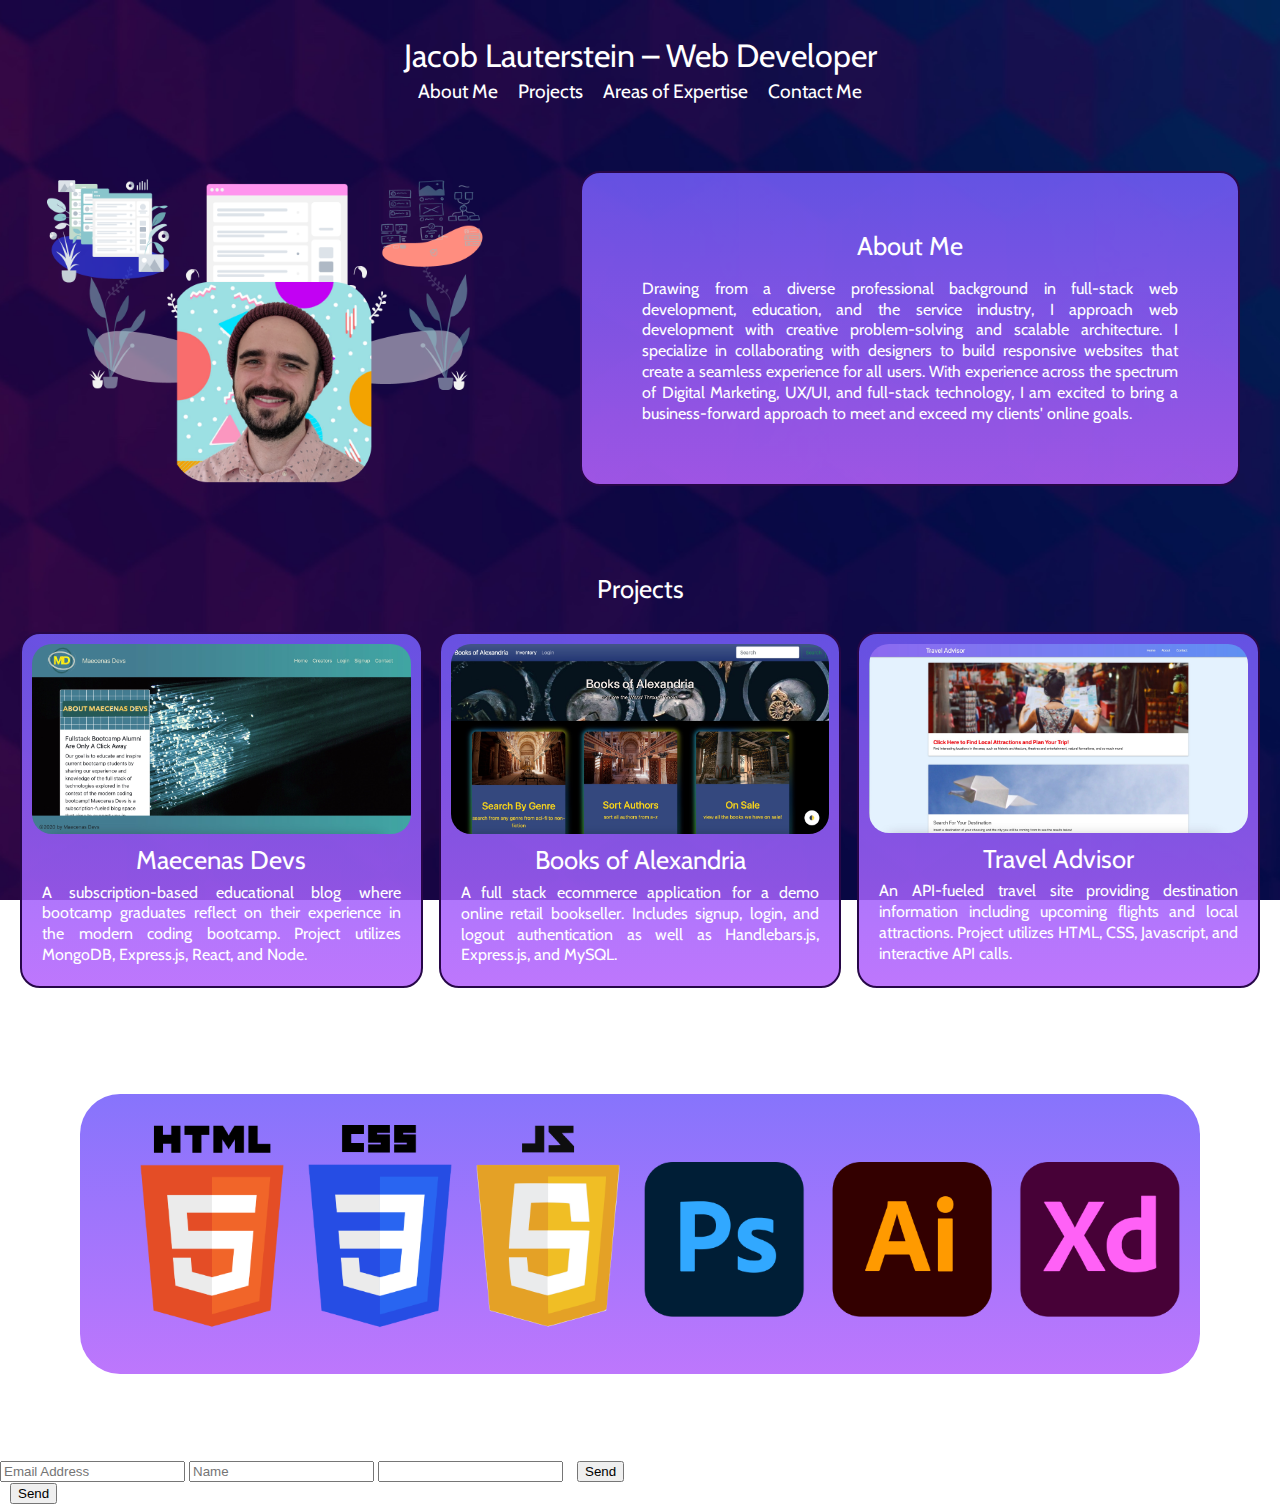
==== index.html @ 99611039 "readding thanks.html" ====
<!DOCTYPE html>
<html lang="en">
<head>
  <meta charset="UTF-8">
  <meta http-equiv="X-UA-Compatible" content="IE=edge">
  <meta name="viewport" content="width=device-width, initial-scale=1.0">
  <link rel="stylesheet" href="https://fonts.googleapis.com/css?family=Cabin">
  <link rel="stylesheet" href="./assets/reset.css">
  <link rel="stylesheet" href="./assets/style.css">
  <title>Jake Lauterstein Portfolio
  </title>
</head>
<body>
  <header>
    <nav>
      <ul class='flex-col'>
        <li>
          <h1>Jacob Lauterstein – Web Developer</h1>
        </li>
        <div class='flex'>
        <li>
          <a href="#about">About Me</a>
        </li>
        <li>
          <a href="#projects">Projects</a> 
        </li>
        <li>
          <a href="#expertise">Areas of Expertise</a> 
        </li>
        <li>
          <a href="#contact">Contact Me</a> 
        </li>
      </div>
    </ul>
    </nav>
  </header>


  <main>
    <!-- ABOUT SECTION -->
    <section class='flex section about' id='about'>
      <div>
        <img class='headshot' src="./assets/images/banner-plus-hs.png" alt="">
      </div>
          <div class="about-text-cont">
           
            <h2 class='section-title about-title'>About Me</h2>
            <p class='about-copy'>
              Drawing from a diverse professional background in full-stack web development, education, and the service industry, I approach web development with creative problem-solving and scalable architecture. I specialize in collaborating with designers to build responsive websites that create a seamless experience for all users. With experience across the spectrum of Digital Marketing, UX/UI, and full-stack technology, I am excited to bring a business-forward approach to meet and exceed my clients' online goals.
            </p>
          </div>

    </section>
    <!-- PROJECT SECTION -->
    <section class='section projects' id='projects'>
      <h2 class='section-title projects-title'>Projects</h2>
      <div class='article-cont'>
      <article>
        <img class='project-img' src="./assets/images/maecenas-devs.jpg" alt="blog site">
        <h2>Maecenas Devs</h2>
        <p>A subscription-based educational blog where bootcamp graduates reflect on their experience in the modern coding bootcamp. Project utilizes MongoDB, Express.js, React, and Node.</p>
      </article>
      <article>
        <img class='project-img' src="./assets/images/books-of-alexandria.jpg" alt="ecommerce site">
        <h2>Books of Alexandria</h2>
        <p>A full stack ecommerce application for a demo online retail bookseller. Includes signup, login, and logout authentication as well as Handlebars.js, Express.js, and MySQL.</p>
      </article>
      <article>
        <img class='project-img' src="./assets/images/trip-advisor.jpg" alt="travel advisor site">
        <h2>Travel Advisor</h2>
        <p>An API-fueled travel site providing destination information including upcoming flights and local attractions. Project utilizes HTML, CSS, Javascript, and interactive API calls.</p>
      </article>
    </div>
    </section>
     <!-- EXPERTISE SECTION -->
    <section class='section expertise' id='expertise'>
      <h2 class='section-title expertise-title'>Areas of Expertise</h2>
      <div class='software-img'>
        <img src="./assets/images/software-all.png" alt="web development software">
      </div>
    </section>
     <!-- CONTACT SECTION -->
    <section class='section contact' id='contact'>
      <h2 class='section-title contact-title'>Contact Me</h2>

      <form action="https://formsubmit.co/jakelauterstein@gmail.com" method="POST">
        <input type="email" name="email" placeholder="Email Address" required>
        <input type="hidden" name="_next" value="https://jakelauterstein.github.io/html-css-portfolio/">
        <input type="text" name="name" placeholder="Name" required>
        <input type="email" name="email" required>
        <a href="./thanks.html">
        <button type="submit">Send</button>
      </a>
      </form>

      <a href="./thanks.html">
        <button type="submit">Send</button>
      </a>
      
    </section>
    <footer>

    </footer>
  </main>
  
</body>
</html>
---- assets/style.css ----
:root {
  --grad-bg: linear-gradient(0deg, rgba(179,97,252,0.8646052170868348) 0%, rgba(115,93,251,0.8590029761904762) 100%);

}

html { 
  background: url(../assets/images/port-bg.jpg) no-repeat center center fixed; 
  -webkit-background-size: cover;
  -moz-background-size: cover;
  -o-background-size: cover;
  background-size: cover;
  scroll-behavior: smooth;

}

body {
  font-family: Cabin, sans-serif;
  color: white;
}

p {
  text-align: justify;
}

/* BEGIN UTILITY CLASSES */

.flex {
  display: flex;
}

.flex-1 {
  flex: 1;
}
.flex-2 {
  flex: 2;
}
.flex-col {
  display: flex;
  flex-direction: column;
  align-items: center;
}

.flex-margin {
  margin-left: auto;
}

/* BEGIN ELEMENT CLASSES */

h1 {
  font-size: 2rem;
  margin: 10px;
}

h2{
  font-size: 1.6rem;
  margin: 10px;
}

a {
  font-size: 1.2rem;
  color: white;
  margin: 10px;
}

p {
  margin: 10px;
  line-height: 1.3;
}

nav {
  margin: 30px;
}

/* BEGIN HERO STYLES */

.hero-img {
  width: 600px;
  margin: 0 auto;
  padding: 20px;
  padding-bottom: 0;
  justify-content: center;
}


/* BEGIN ABOUT STYLE */

.about {
  justify-content: center;
  align-items: center;
}

.headshot {
display: flex;
flex-direction: column;
align-items: center;
padding: 20px;
border-radius: 110px;
width: 500px;
}
.about-text-cont {
display: flex;
flex-direction: column;
align-items: center;
padding: 50px ;
background: var(--grad-bg); 
border:2px solid #270748;
border-radius: 20px; 
flex: 1;
text-align: center;
margin: 40px;
}

.about-copy {
 text-align: justify;
}



/* BEGIN PROJECT STYLE */

.project-img {
  border-radius: 20px;
}

.projects {
  padding: 20px;
}

article {
  padding: 10px;
  background: var(--grad-bg); 
  border:2px solid #270748;
  border-radius: 20px;
  flex: 1;
  text-align: center;
}

.projects-title {
  text-align: center;
  padding: 20px;
}

.article-cont {
  display: flex;
  gap: 1rem;
}

article img {
  width: 100%;
}

/* BEGIN EXPERTISE STYLING */

.software-img {
  background: var(--grad-bg); 
  margin: 10px 80px;
  border-radius: 40px;
}

.software-img img {
  padding: 10px 20px;
  width: 100%;
}

.expertise-title {
  text-align: center;
  padding: 20px;
}

/* BEGIN CONTACT ME STYLE */

.contact-title {
  text-align: center;
  padding: 20px;
}

form {

}

input {
  
}
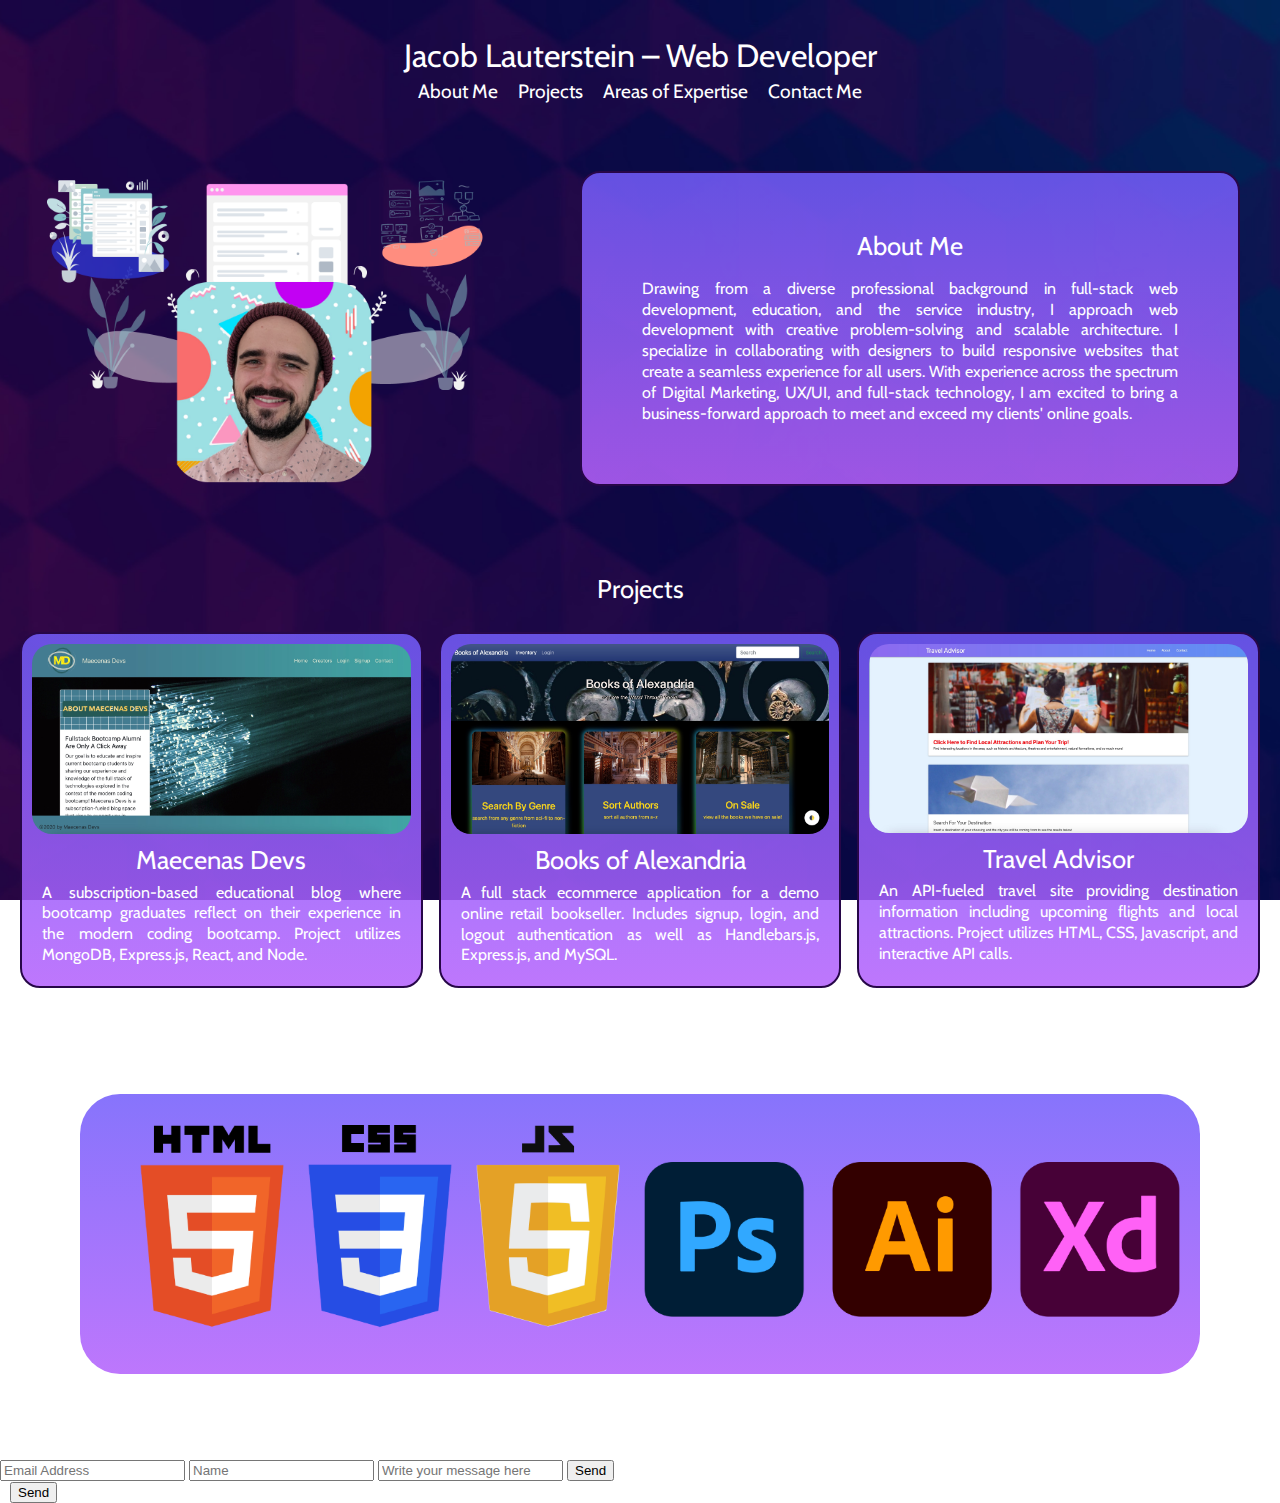
==== commit a0e9e691: "added text box input" ====
--- a/index.html
+++ b/index.html
@@ -9,6 +9,7 @@
   <link rel="stylesheet" href="./assets/style.css">
   <title>Jake Lauterstein Portfolio
   </title>
+  <link rel="icon" type="image/x-icon" href="./assets/images/favicon.png">
 </head>
 <body>
   <header>
@@ -85,12 +86,10 @@
 
       <form action="https://formsubmit.co/jakelauterstein@gmail.com" method="POST">
         <input type="email" name="email" placeholder="Email Address" required>
-        <input type="hidden" name="_next" value="https://jakelauterstein.github.io/html-css-portfolio/">
+        <input type="hidden" name="_next" value="https://jakelauterstein.github.io/html-css-portfolio/thanks.html">
         <input type="text" name="name" placeholder="Name" required>
-        <input type="email" name="email" required>
-        <a href="./thanks.html">
+        <input type="text" name="message" placeholder="Write your message here" required>
         <button type="submit">Send</button>
-      </a>
       </form>
 
       <a href="./thanks.html">
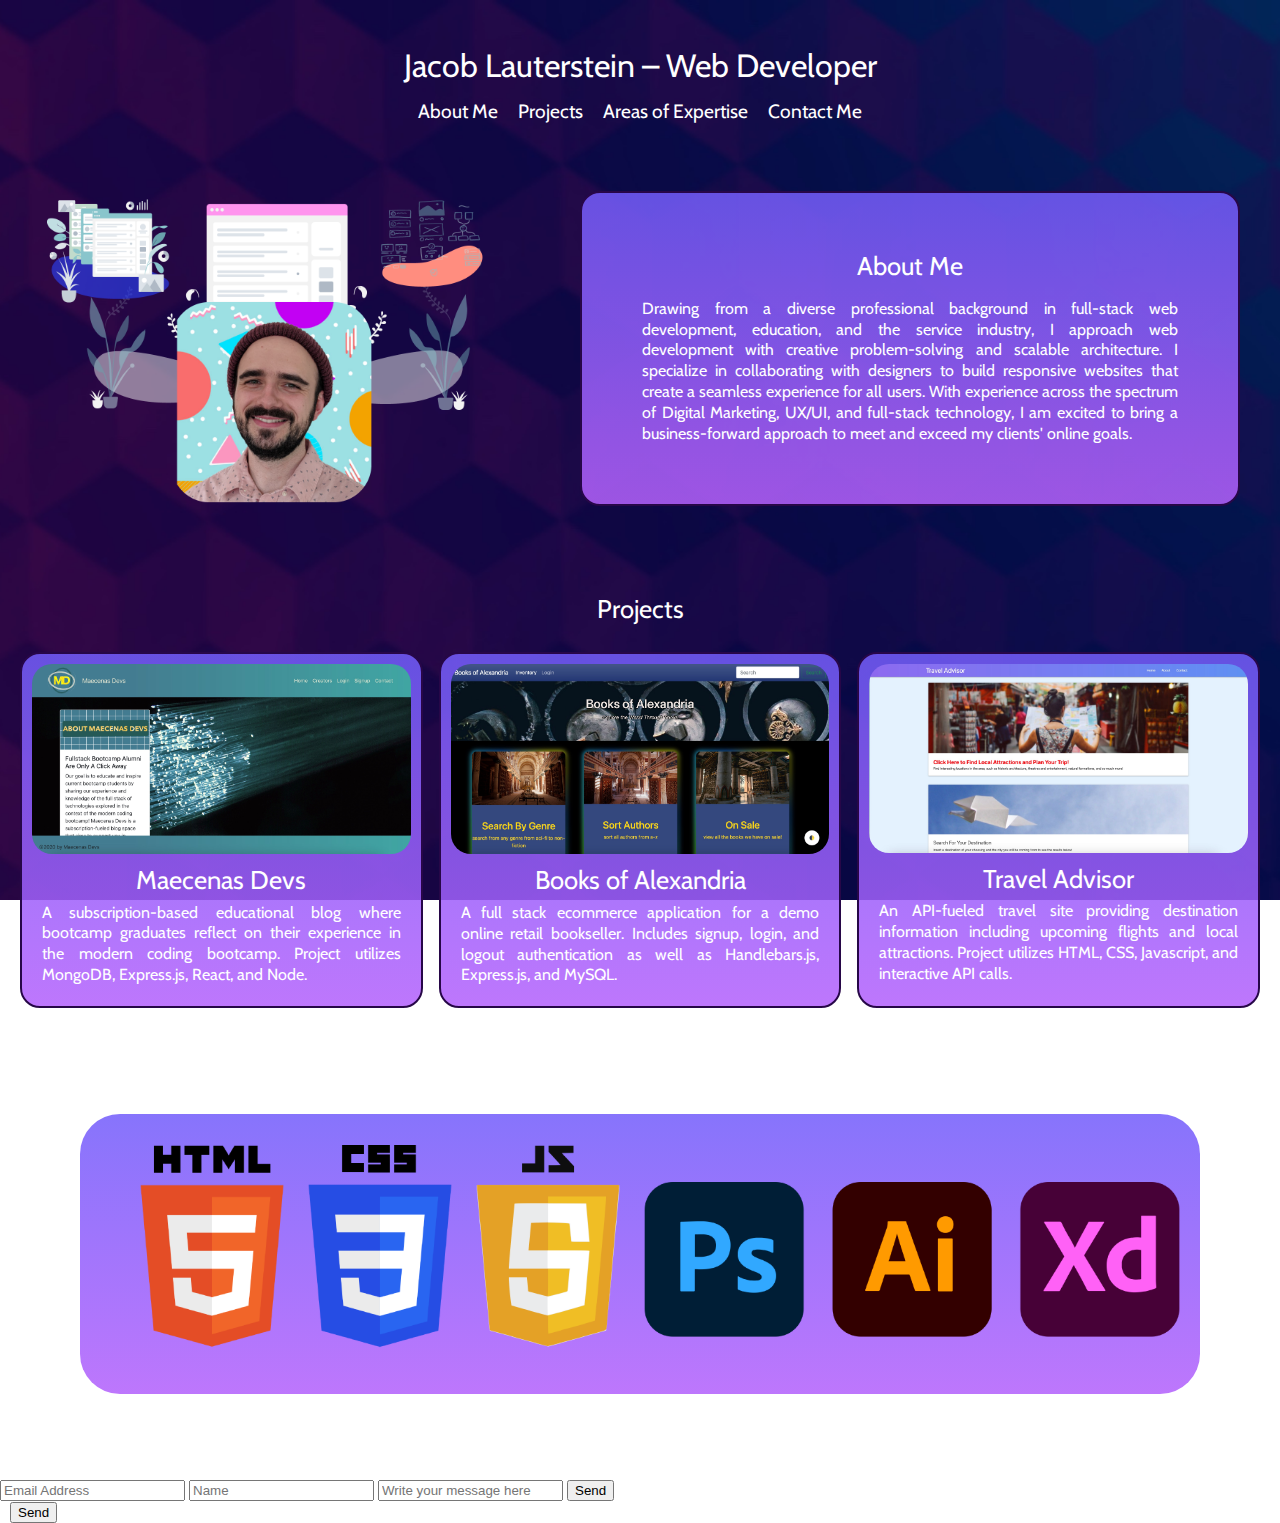
==== commit 1935a6dc: "addded home link to nav" ====
--- a/index.html
+++ b/index.html
@@ -15,9 +15,11 @@
   <header>
     <nav>
       <ul class='flex-col'>
+        <a href="./index.html">
         <li>
           <h1>Jacob Lauterstein – Web Developer</h1>
         </li>
+      </a>
         <div class='flex'>
         <li>
           <a href="#about">About Me</a>
@@ -84,7 +86,7 @@
     <section class='section contact' id='contact'>
       <h2 class='section-title contact-title'>Contact Me</h2>
 
-      <form action="https://formsubmit.co/jakelauterstein@gmail.com" method="POST">
+      <form action="https" method="POST">
         <input type="email" name="email" placeholder="Email Address" required>
         <input type="hidden" name="_next" value="https://jakelauterstein.github.io/html-css-portfolio/thanks.html">
         <input type="text" name="name" placeholder="Name" required>
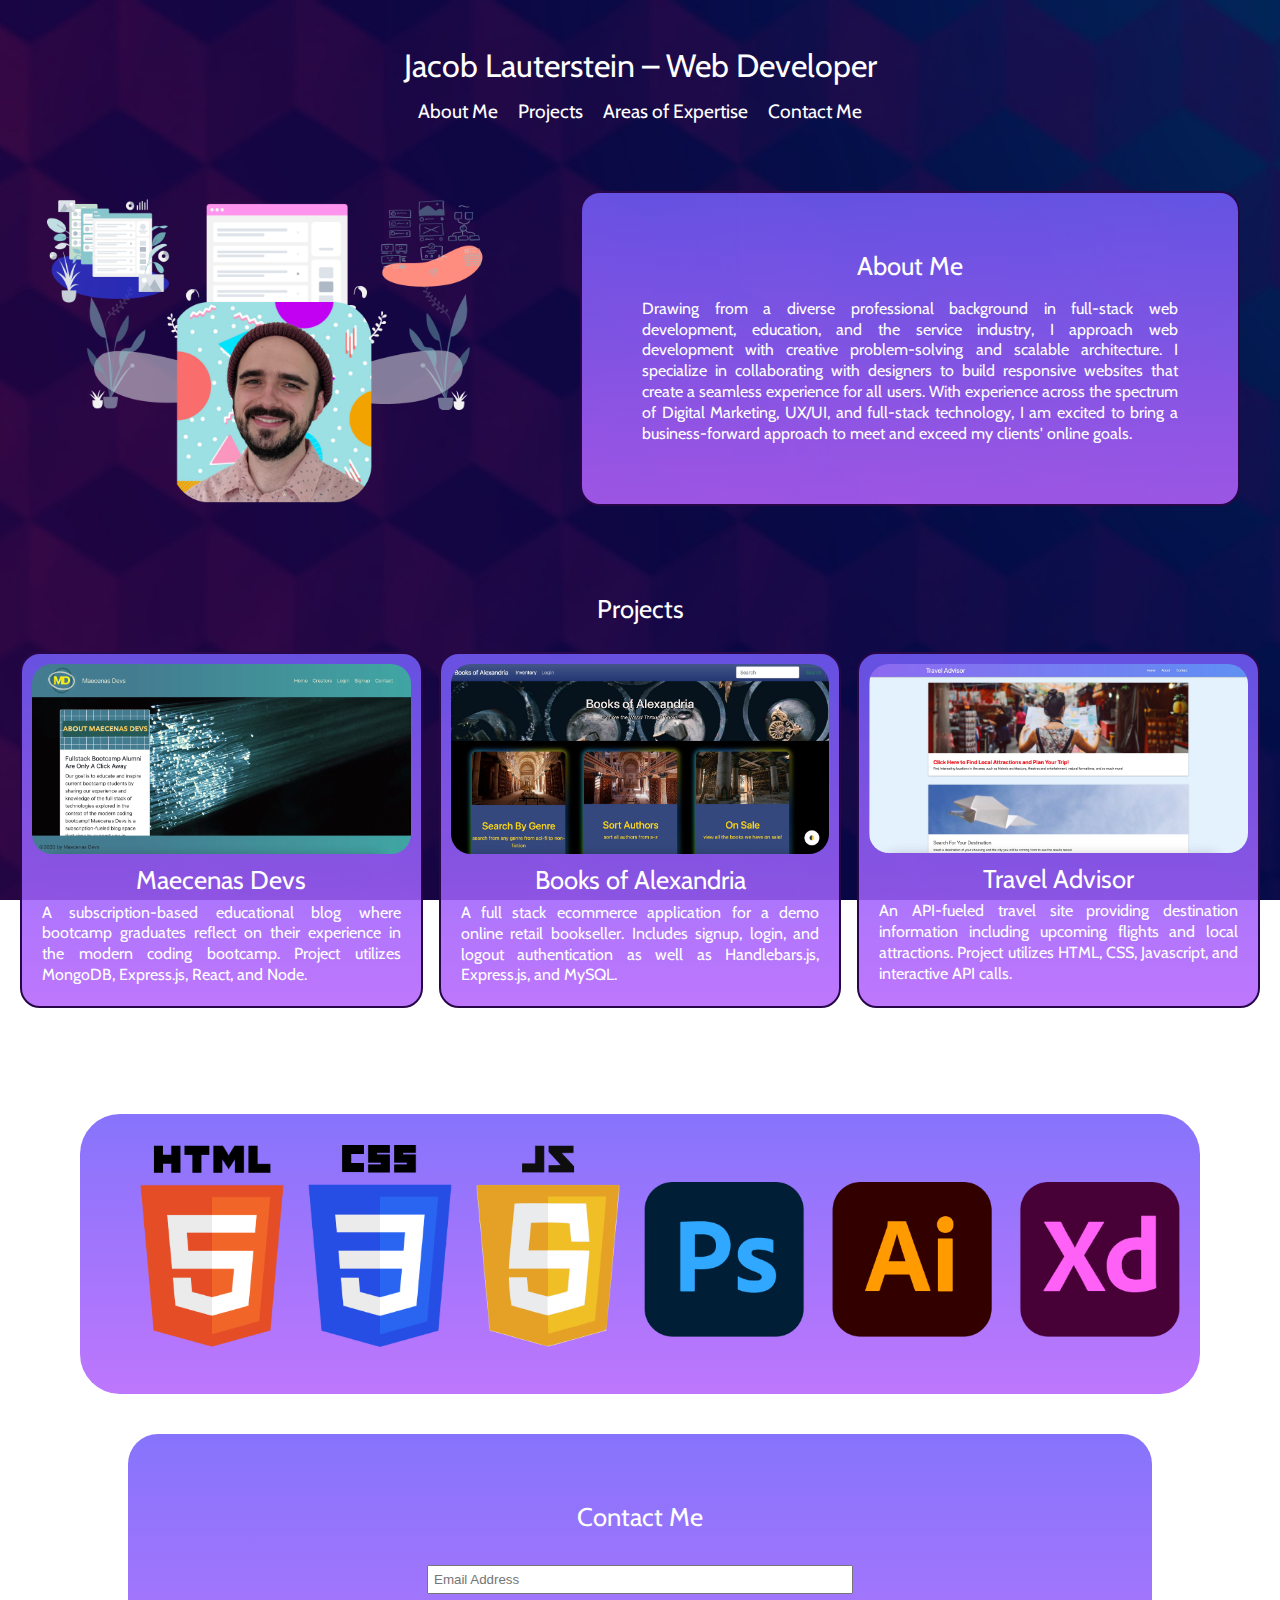
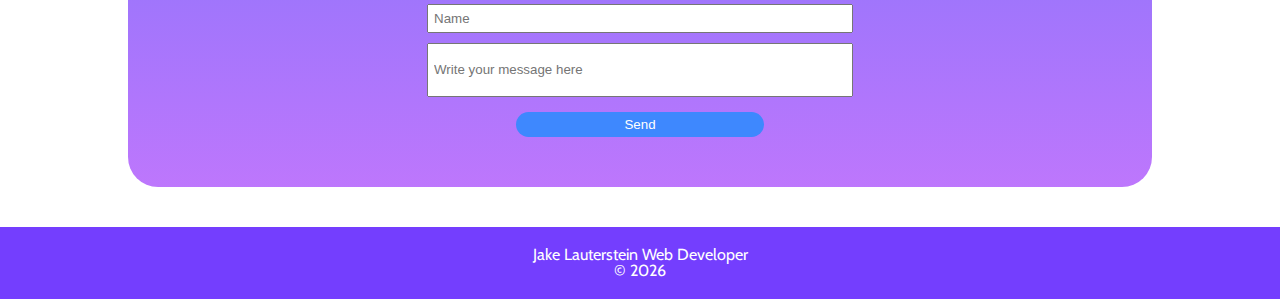
==== commit 57796433: "added footer style" ====
--- a/index.html
+++ b/index.html
@@ -84,23 +84,20 @@
     </section>
      <!-- CONTACT SECTION -->
     <section class='section contact' id='contact'>
-      <h2 class='section-title contact-title'>Contact Me</h2>
-
-      <form action="https" method="POST">
+      <div class="form-container">
+        <h2 class='section-title contact-title'>Contact Me</h2>
+      <form action="1c6da5089b2cc0abe410ae8c329a957c" method="POST">
         <input type="email" name="email" placeholder="Email Address" required>
         <input type="hidden" name="_next" value="https://jakelauterstein.github.io/html-css-portfolio/thanks.html">
         <input type="text" name="name" placeholder="Name" required>
-        <input type="text" name="message" placeholder="Write your message here" required>
+        <input class='textarea' type="text" name="message" placeholder="Write your message here" required>
         <button type="submit">Send</button>
       </form>
-
-      <a href="./thanks.html">
-        <button type="submit">Send</button>
-      </a>
+    </div>
       
     </section>
     <footer>
-
+      <h4> Jake Lauterstein Web Developer <br> &copy <script type="text/javascript">var year = new Date();document.write(year.getFullYear());</script></h4>
     </footer>
   </main>
   
--- a/assets/style.css
+++ b/assets/style.css
@@ -151,6 +151,10 @@
 
 /* BEGIN EXPERTISE STYLING */
 
+.expertise {
+  margin-bottom: 40px;
+}
+
 .software-img {
   background: var(--grad-bg); 
   margin: 10px 80px;
@@ -169,19 +173,58 @@
 
 /* BEGIN CONTACT ME STYLE */
 
+.contact {
+  width: 80%;
+  margin: 0 auto 40px auto;
+  border-radius: 700px;
+}
+
+
 .contact-title {
   text-align: center;
   padding: 20px;
 }
 
+.form-container {
+  padding: 40px 100px;
+  background: var(--grad-bg);
+  border-radius: 30px;
+}
+
 form {
-
-}
-
-input {
-  
-}
-
-
-
-
+  display: flex;
+  flex-direction: column;
+  justify-content: center;
+  align-items: center;
+}
+
+form input {
+  margin: 5px;
+  padding: 5px;
+  width: 50%;
+}
+
+form button {
+  margin: 10px;
+  padding: 5px;
+  width: 30%;
+  background-color: rgb(62, 136, 254);
+  border-radius: 20px;
+  border: none;
+  color: white;
+}
+
+.textarea {
+  height: 40px
+}
+
+/* BEGIN FOOTER STYLE */
+
+footer {
+  text-align: center;
+  padding: 20px;
+  background-color: rgb(116, 62, 254);
+  color: white;
+}
+
+
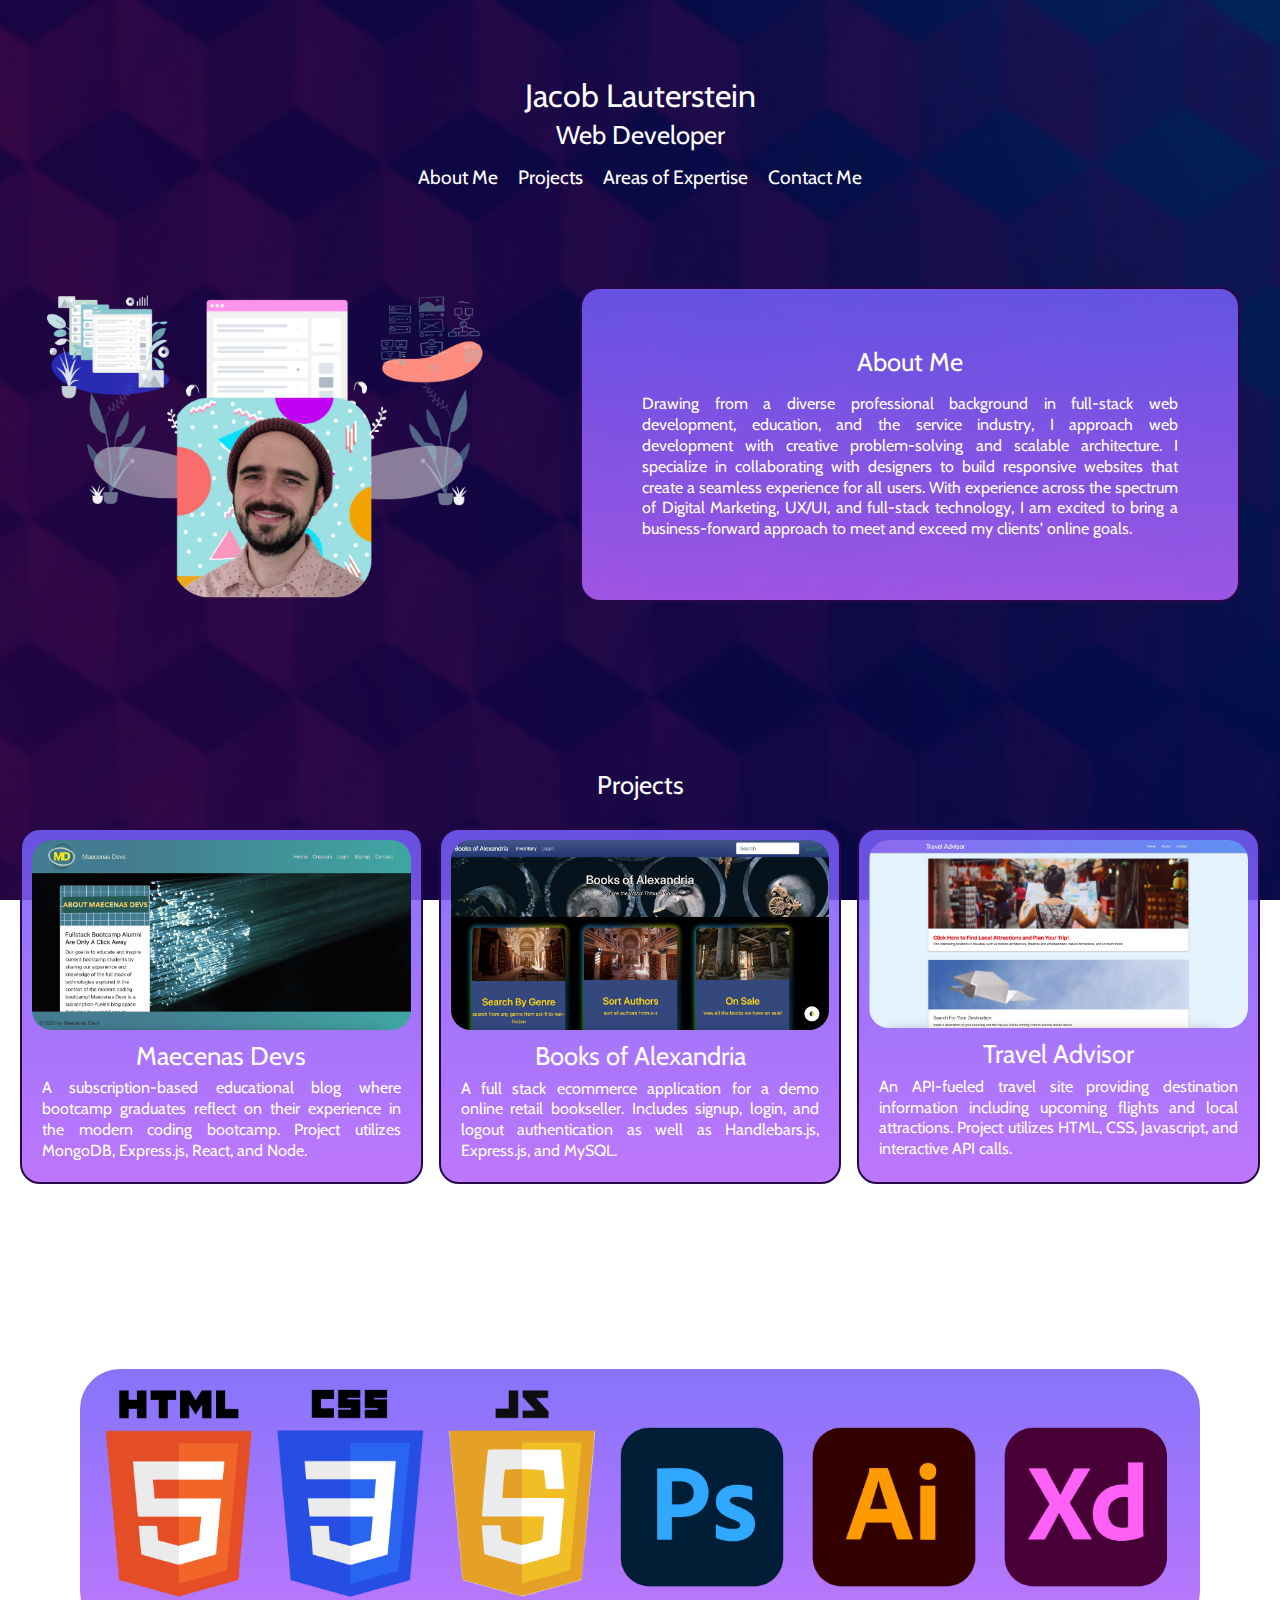
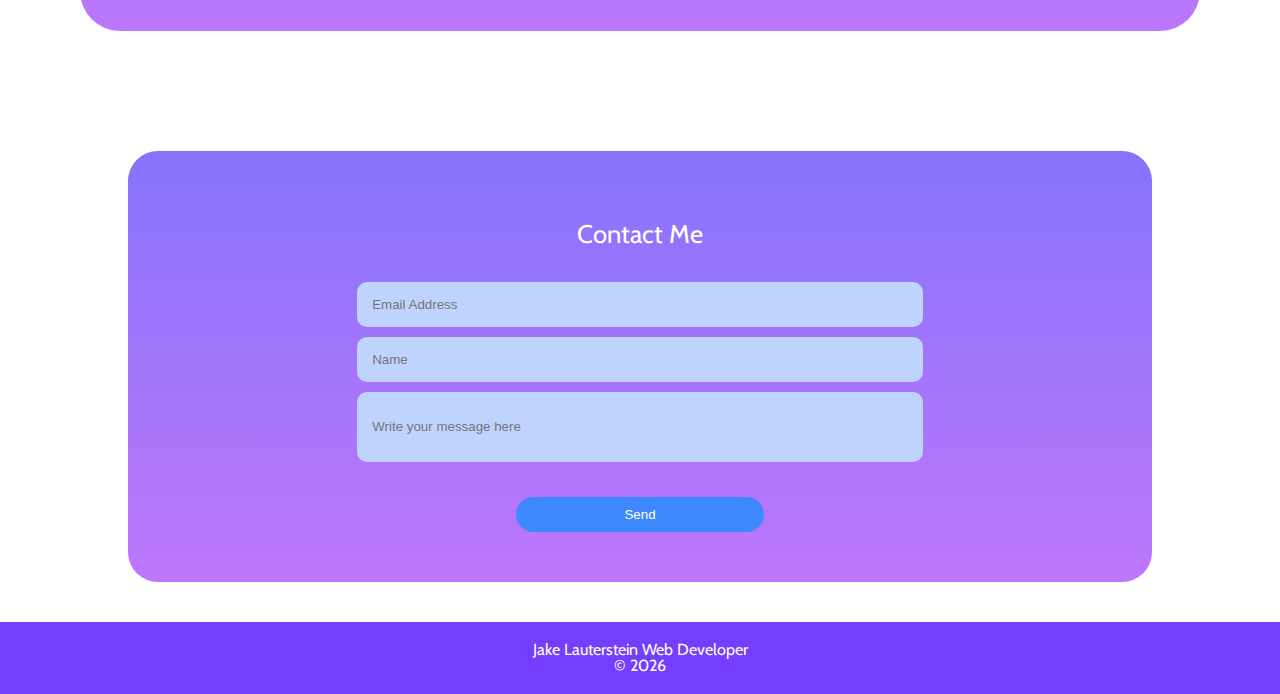
==== commit ebc7b5b0: "added responsive style" ====
--- a/index.html
+++ b/index.html
@@ -17,10 +17,11 @@
       <ul class='flex-col'>
         <a href="./index.html">
         <li>
-          <h1>Jacob Lauterstein – Web Developer</h1>
+          <h1>Jacob Lauterstein</h1>
+          <h2>Web Developer</h2>
         </li>
       </a>
-        <div class='flex'>
+        <div class='flex nav-links'>
         <li>
           <a href="#about">About Me</a>
         </li>
--- a/assets/style.css
+++ b/assets/style.css
@@ -47,11 +47,13 @@
 /* BEGIN ELEMENT CLASSES */
 
 h1 {
+  text-align: center;
   font-size: 2rem;
   margin: 10px;
 }
 
 h2{
+  text-align: center;
   font-size: 1.6rem;
   margin: 10px;
 }
@@ -68,7 +70,8 @@
 }
 
 nav {
-  margin: 30px;
+  margin: 60px;
+  
 }
 
 /* BEGIN HERO STYLES */
@@ -87,6 +90,7 @@
 .about {
   justify-content: center;
   align-items: center;
+  margin-bottom: 80px;
 }
 
 .headshot {
@@ -124,6 +128,7 @@
 
 .projects {
   padding: 20px;
+  margin-bottom: 80px;
 }
 
 article {
@@ -152,12 +157,14 @@
 /* BEGIN EXPERTISE STYLING */
 
 .expertise {
-  margin-bottom: 40px;
+  margin-bottom: 120px;
 }
 
 .software-img {
+  display: flex;
+  justify-content: center;
   background: var(--grad-bg); 
-  margin: 10px 80px;
+  margin: 20px 80px;
   border-radius: 40px;
 }
 
@@ -200,13 +207,16 @@
 
 form input {
   margin: 5px;
-  padding: 5px;
-  width: 50%;
+  padding: 15px;
+  width: 65%;
+  border-radius: 10px;
+  border: none;
+  background-color: rgb(190, 212, 255);
 }
 
 form button {
   margin: 10px;
-  padding: 5px;
+  padding: 10px;
   width: 30%;
   background-color: rgb(62, 136, 254);
   border-radius: 20px;
@@ -215,7 +225,9 @@
 }
 
 .textarea {
-  height: 40px
+  height: 40px;
+  border-radius: 10px;
+  margin-bottom: 25px;
 }
 
 /* BEGIN FOOTER STYLE */
@@ -227,4 +239,216 @@
   color: white;
 }
 
-
+/* BEGIN RESPONSIVE STYLES */
+
+
+/* On screens that are 830px or less, set the background color to blue */
+@media screen and (max-width: 830px) {
+
+  .about {
+    flex-direction: column;
+    justify-content: center;
+    align-items: center;
+    margin-bottom: 60px;
+  }
+
+  .projects {
+    padding: 20px;
+    margin-bottom: 30px;
+  }
+
+  .projects-title {
+    text-align: center;
+   
+  }
+  
+  .article-cont {
+    display: flex;
+    flex-direction: column;
+    gap: 1rem;
+    padding: 10px 30px;
+    margin-top: 10px;
+  }
+
+  article{
+    padding: 30px;
+    margin: 30px;
+  } 
+
+  article h2 {
+    margin-top: 2px;
+  }
+
+  .contact {
+    width: 90%;
+    margin: 0 auto 20px auto;
+  }
+  
+  
+  .contact-title {
+    text-align: center;
+    padding: 20px;
+  }
+  
+  .form-container {
+    padding: 40px 60px;
+    background: var(--grad-bg);
+    border-radius: 30px;
+  }
+  
+  form {
+    display: flex;
+    flex-direction: column;
+    justify-content: center;
+    align-items: center;
+  }
+  
+  form input {
+    margin: 5px;
+    padding: 10px;
+    width: 80%;
+    border-radius: 10px;
+    border: none;
+    background-color: rgb(190, 212, 255);
+  }
+  
+  form button {
+    margin: 10px;
+    padding: 20px;
+    width: 40%;
+    background-color: rgb(62, 136, 254);
+    border-radius: 20px;
+    border: none;
+    color: white;
+  }
+  
+  .textarea {
+    height: 40px;
+    border-radius: 10px;
+    margin-bottom: 25px;
+  }
+  
+  footer {
+    margin-top: 50px;
+  }
+  
+}
+
+/* On screens that are 500px or less, set the background color to olive */
+@media screen and (max-width: 500px) {
+  
+  h1 {
+    text-align: center;
+    font-size: 3.0rem;
+  }
+
+  h2 {
+    text-align: center;
+  }
+
+  .nav-links {
+    display: flex;
+    flex-direction: column;
+    text-align: center;
+  }
+
+  .nav-links li {
+    font-size: 0.5rem;
+    margin: 5px;
+  }
+
+  nav {
+    margin: 10px;
+    margin-bottom: 20px;
+  }
+
+  .about-text-cont {
+   
+      padding: 20px;
+      margin: 20px;
+      
+  }
+
+  .projects {
+    padding: 10px;
+    margin-bottom: 20px;
+  }
+  
+  .article-cont {
+    display: flex;
+    flex-direction: column;
+    gap: 1rem;
+    padding: 10px 20px;
+    margin-top: 10px;
+  }
+
+  article{
+    padding: 15px;
+    margin: 15px;
+  } 
+
+  .projects h2 {
+    margin-top: 15px;
+  }
+
+  .expertise {
+    margin-bottom: 85px;
+  }
+  
+  .software-img {
+    display: flex;
+    justify-content: center;
+    background: var(--grad-bg); 
+    margin: 20px 10px;
+    border-radius: 40px;
+  }
+  
+  .software-img img {
+    padding: 10px 10px;
+    width: 100%;
+  }
+  
+  .expertise-title {
+    text-align: center;
+    padding: 20px;
+  }
+
+  .contact {
+    width: 90%;
+    margin: 0 auto 20px auto;
+  }
+  
+  
+  .contact-title {
+    text-align: center;
+    padding: 20px;
+  }
+  
+  .form-container {
+    padding: 20px 30px;
+    background: var(--grad-bg);
+    border-radius: 30px;
+  }
+  
+ 
+  form input {
+    margin: 10px;
+    padding: 20px;
+    width: 90%;
+    border-radius: 10px;
+  }
+  
+  form button {
+    margin: 10px;
+    padding: 20px;
+    width: 60%;
+  }
+  
+  .textarea {
+    height: 40px;
+    border-radius: 10px;
+    margin-bottom: 25px;
+  }
+  
+  
+}